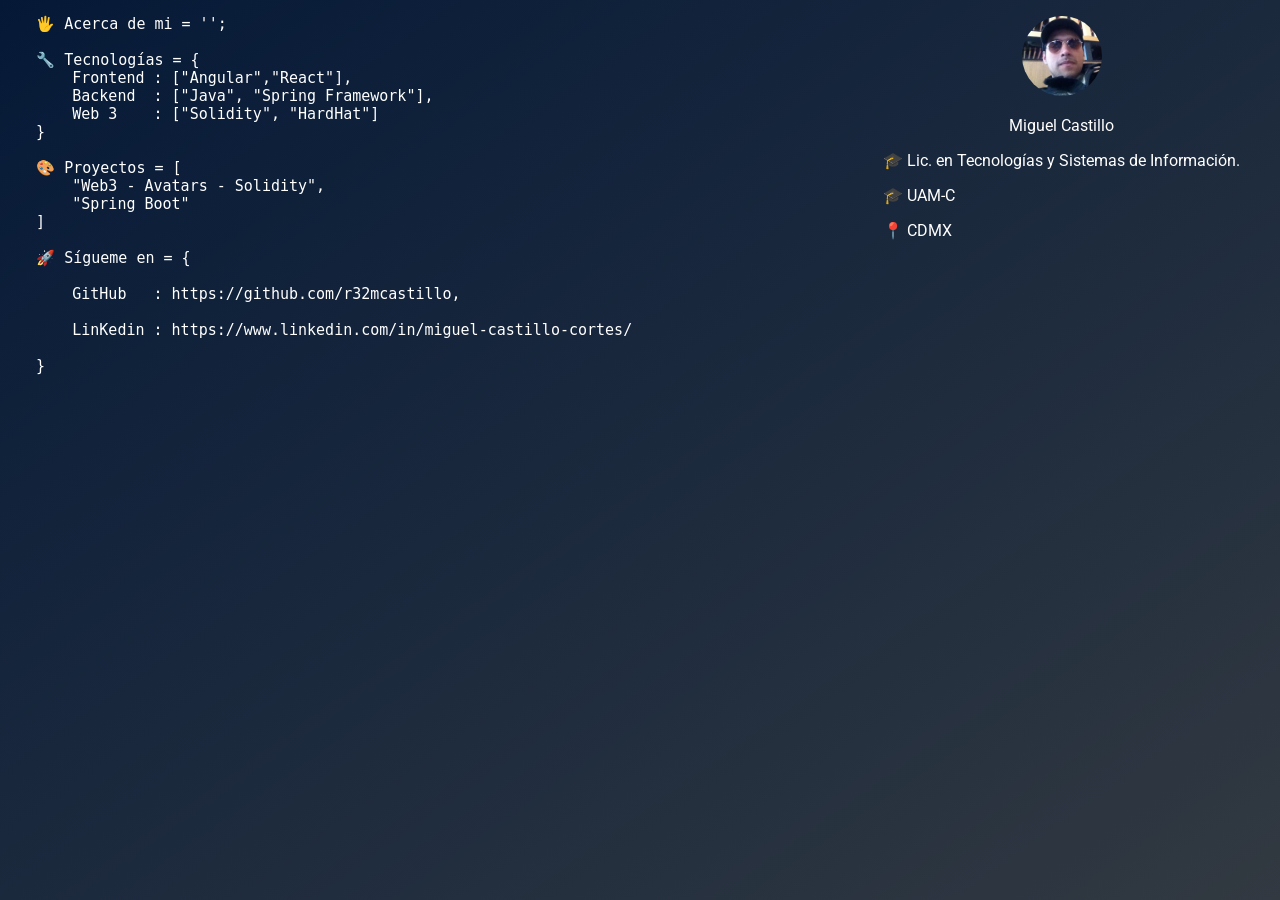
==== index.html @ 65689658 "info" ====
<!DOCTYPE html>
<html lang="es">

<head>
    <meta charset="UTF-8">
    <meta http-equiv="X-UA-Compatible" content="IE=edge">
    <meta name="viewport" content="width=device-width, initial-scale=1.0">
    <link rel="icon" type="image/gif" href="https://raw.githubusercontent.com/r32mcastillo/reactpractico/main/src/assets/logos/log-2.png">
    <title>r32mcastillo</title>
    <link rel="stylesheet" href="assets/css/index.css">
</head>
<body>
    <div class="container">
        <pre>
    &#128400; Acerca de mi = '';

    &#128295; Tecnologías = {
        Frontend : ["Angular","React"],
        Backend  : ["Java", "Spring Framework"],
        Web 3    : ["Solidity", "HardHat"]
    }

    &#127912; Proyectos = [
        <a target="_blank" href="https://github.com/r32mcastillo/punks-interface-01">"Web3 - Avatars - Solidity"</a>,
        <a target="_blank" href="https://spring-boot2-heroku-mg.herokuapp.com/">"Spring Boot"</a>
    ]

    &#128640; Sígueme en = {
    
        GitHub   : <a href="https://github.com/r32mcastillo">https://github.com/r32mcastillo</a>,
        
        LinKedin : <a href="https://www.linkedin.com/in/miguel-castillo-cortes/">https://www.linkedin.com/in/miguel-castillo-cortes/</a>
        
    }
    </pre>
        <div class="user">
            <figure style="text-align: center;">
                <img src="assets/img/user.jpg" width="80px" style="border-radius:150px;">
                <figcaption style="text-align: left;">
                    <p style="text-align: center;">Miguel Castillo</p>
                    <p>🎓 Lic. en Tecnologías y Sistemas de Información.</p>
                    <p>🎓 UAM-C</p>
                    <p>📍 CDMX</p>
                </figcaption>
            </figure>
        </div>
    </div>
</body>

</html>
---- assets/css/index.css ----
@import url('https://fonts.googleapis.com/css2?family=Roboto:wght@700&display=swap');

:root {
  --blue: #81ccf1;
  --yellow: #efc66a;
  --pink: #d8a6cb;
  --dark-pink: #c59ece;
  --purple: #9996cb;
}

body {
  font-family: 'Roboto', sans-serif;
  background-image: linear-gradient(to right bottom, #051937, #10213a, #1b293d, #26313f, #323941);
  margin: 0;
  height: 100vh;
  color: #fff;
}

.container {
  display: grid;
  grid-template: repeat(10, 1fr) / repeat(10, 1fr);
  height: 100vh;
}
pre{
  color:#fff;
  font-size: 15px;
}
a,
a:link,
a:visited,
a:hover,
a:active {
    color: #fff;
    text-decoration: none;
}
.user{
  grid-column-start:-1;
}
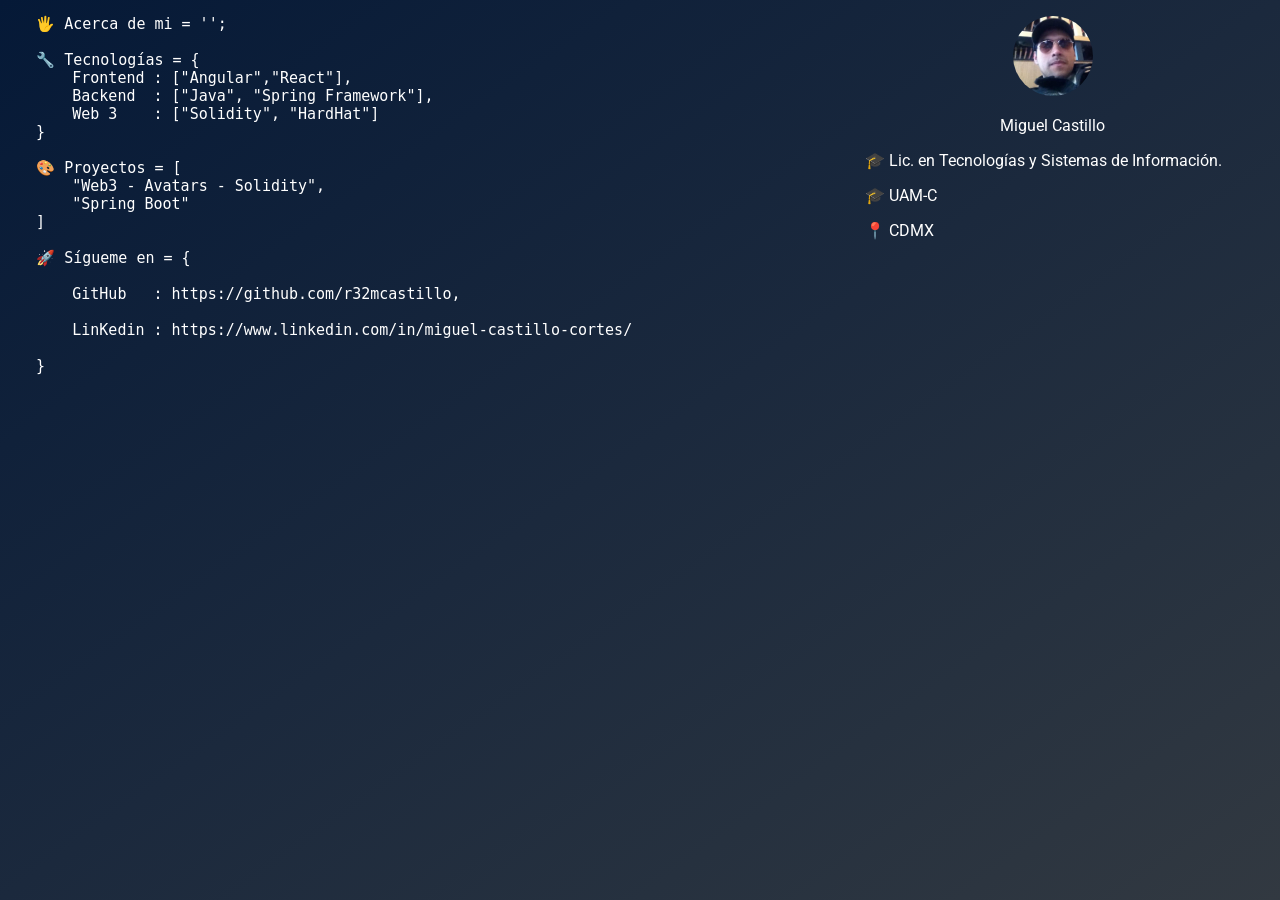
==== commit f8b7040f: "css" ====
--- a/index.html
+++ b/index.html
@@ -11,7 +11,7 @@
 </head>
 <body>
     <div class="container">
-        <pre>
+        <pre class="code">
     &#128400; Acerca de mi = '';
 
     &#128295; Tecnologías = {
--- a/assets/css/index.css
+++ b/assets/css/index.css
@@ -1,12 +1,4 @@
 @import url('https://fonts.googleapis.com/css2?family=Roboto:wght@700&display=swap');
-
-:root {
-  --blue: #81ccf1;
-  --yellow: #efc66a;
-  --pink: #d8a6cb;
-  --dark-pink: #c59ece;
-  --purple: #9996cb;
-}
 
 body {
   font-family: 'Roboto', sans-serif;
@@ -17,9 +9,27 @@
 }
 
 .container {
+  height: 100vh;
   display: grid;
-  grid-template: repeat(10, 1fr) / repeat(10, 1fr);
-  height: 100vh;
+  grid-template-columns: 50% minmax(455px, 455px) ;
+  justify-content: space-between;
+  grid-template-areas: "code user";
+}
+@media (max-width: 800px) {
+  .container {
+    height: 100vh;
+    display: grid;
+    grid-template-columns: 100% ;
+    grid-template-areas: "user "
+                          "code";
+    grid-template-rows: 300px auto;
+  }
+}
+.code{
+  grid-area: code;
+}
+.user{
+  grid-area: user;
 }
 pre{
   color:#fff;
@@ -33,6 +43,3 @@
     color: #fff;
     text-decoration: none;
 }
-.user{
-  grid-column-start:-1;
-}
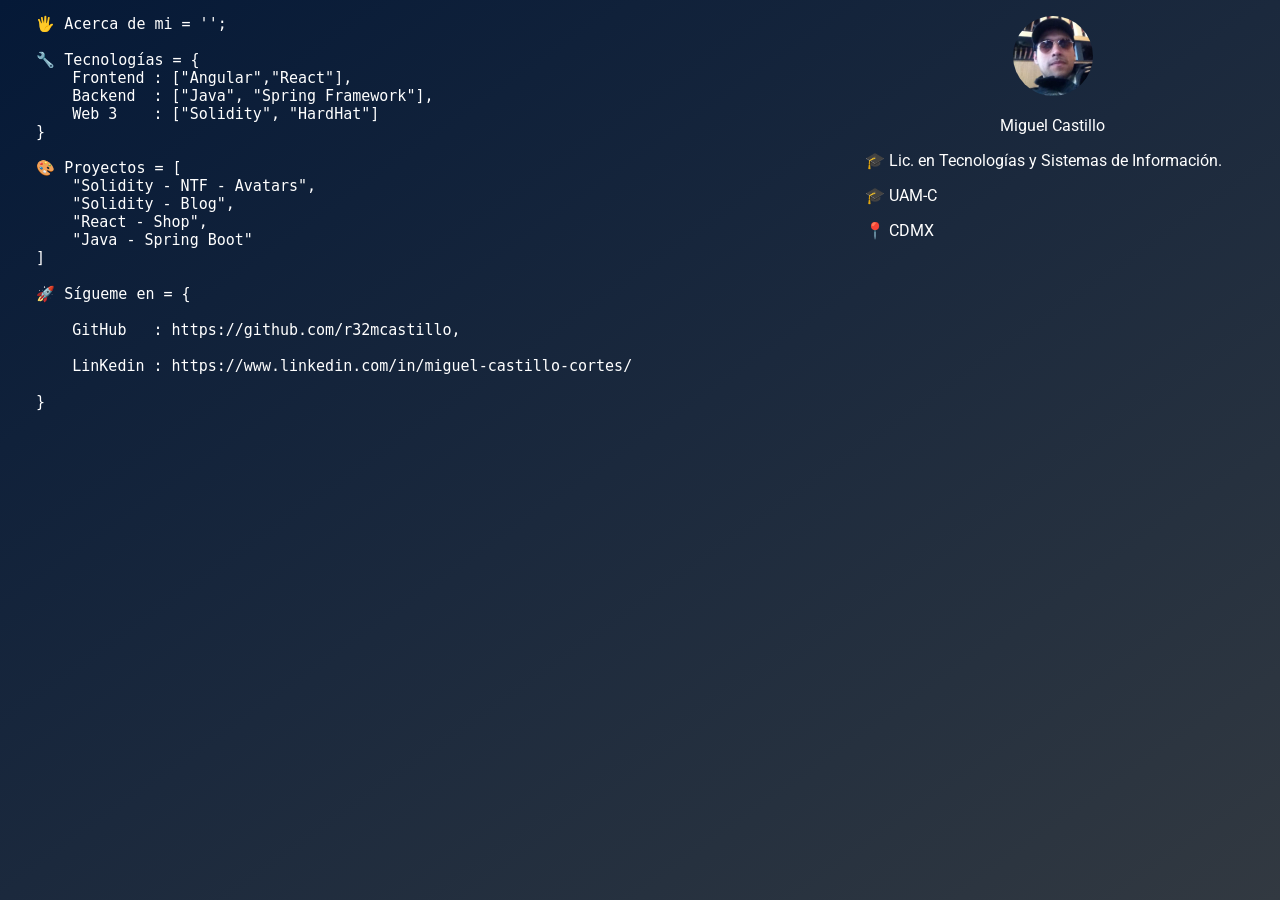
==== commit 01700ca1: "Proyectos" ====
--- a/index.html
+++ b/index.html
@@ -21,8 +21,10 @@
     }
 
     &#127912; Proyectos = [
-        <a target="_blank" href="https://github.com/r32mcastillo/punks-interface-01">"Web3 - Avatars - Solidity"</a>,
-        <a target="_blank" href="https://spring-boot2-heroku-mg.herokuapp.com/">"Spring Boot"</a>
+        <a target="_blank" href="https://r32mcastillo.github.io/eth-nft/">"Solidity - NTF - Avatars"</a>,
+        <a target="_blank" href="https://r32mcastillo.github.io/eth-blog/">"Solidity - Blog"</a>,
+        <a target="_blank" href="https://r32mcastillo.github.io/reactpractico/">"React - Shop"</a>,
+        <a target="_blank" href="https://spring-boot2-heroku-mg.herokuapp.com/">"Java - Spring Boot"</a>
     ]
 
     &#128640; Sígueme en = {
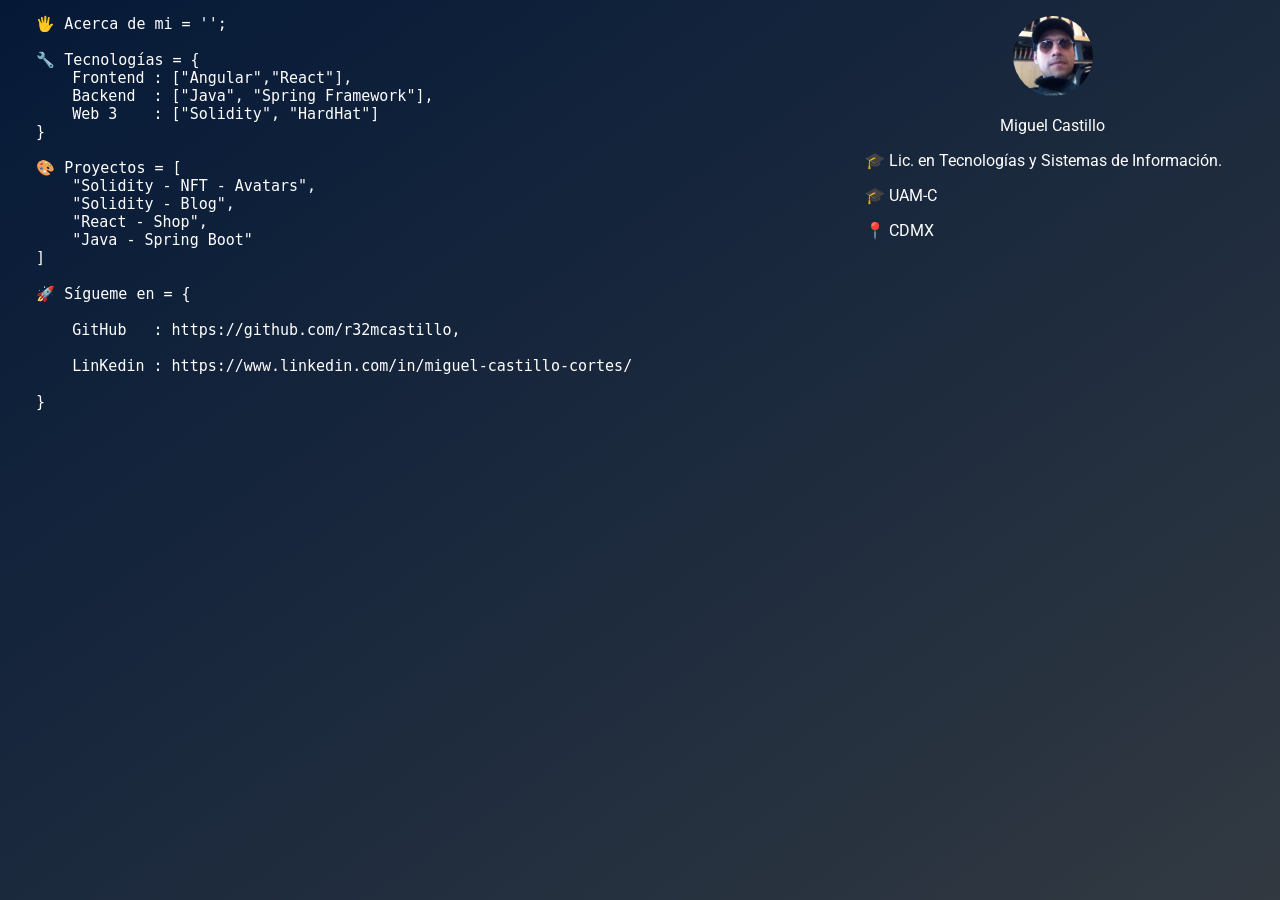
==== commit b49cc610: "NFT" ====
--- a/index.html
+++ b/index.html
@@ -21,7 +21,7 @@
     }
 
     &#127912; Proyectos = [
-        <a target="_blank" href="https://r32mcastillo.github.io/eth-nft/">"Solidity - NTF - Avatars"</a>,
+        <a target="_blank" href="https://r32mcastillo.github.io/eth-nft/">"Solidity - NFT - Avatars"</a>,
         <a target="_blank" href="https://r32mcastillo.github.io/eth-blog/">"Solidity - Blog"</a>,
         <a target="_blank" href="https://r32mcastillo.github.io/reactpractico/">"React - Shop"</a>,
         <a target="_blank" href="https://spring-boot2-heroku-mg.herokuapp.com/">"Java - Spring Boot"</a>
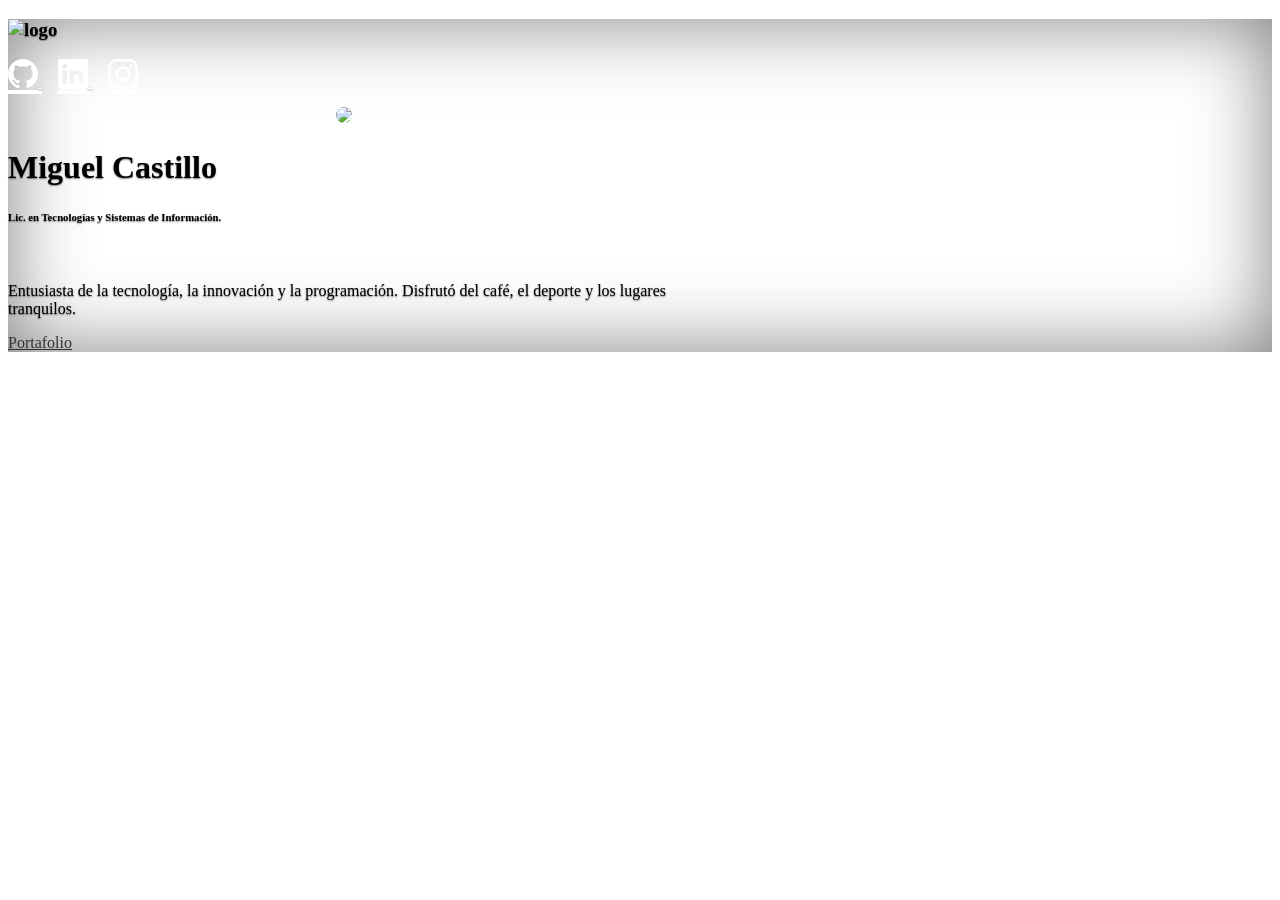
==== commit e61c58f9: "index" ====
--- a/index.html
+++ b/index.html
@@ -1,52 +1,92 @@
-<!DOCTYPE html>
-<html lang="es">
+<!doctype html>
+<html lang="es" class="h-100" data-bs-theme="auto">
 
 <head>
-    <meta charset="UTF-8">
-    <meta http-equiv="X-UA-Compatible" content="IE=edge">
-    <meta name="viewport" content="width=device-width, initial-scale=1.0">
-    <link rel="icon" type="image/gif" href="https://raw.githubusercontent.com/r32mcastillo/reactpractico/main/src/assets/logos/log-2.png">
-    <title>r32mcastillo</title>
-    <link rel="stylesheet" href="assets/css/index.css">
+
+	<meta charset="utf-8">
+	<meta name="viewport" content="width=device-width, initial-scale=1">
+	<meta name="description" content="">
+	<meta name="author" content="Miguel Castillo Cortes">
+	<link rel="icon" type="image/gif"
+		href="https://raw.githubusercontent.com/r32mcastillo/reactpractico/main/src/assets/logos/log-2.png">
+	<title>mcastillo</title>
+
+
+
+
+	<link rel="stylesheet" href="https://cdn.jsdelivr.net/npm/@docsearch/css@3">
+
+	<link href="../assets/dist/css/bootstrap.min.css" rel="stylesheet">
+
+
+	<!-- Custom styles for this template -->
+	<link href="assets/css/cover.css" rel="stylesheet">
 </head>
-<body>
-    <div class="container">
-        <pre class="code">
-    &#128400; Acerca de mi = '';
 
-    &#128295; Tecnologías = {
-        Frontend : ["Angular","React"],
-        Backend  : ["Java", "Spring Framework"],
-        Web 3    : ["Solidity", "HardHat"]
-    }
+<body class="d-flex h-100 text-center text-bg-dark">
+	<div class="cover-container d-flex w-100 h-100 p-3 mx-auto flex-column">
+		<header class="mb-auto">
+			<div>
+				<h3 class="float-md-start mb-0">
+					<img src="https://raw.githubusercontent.com/r32mcastillo/reactpractico/main/src/assets/logos/log-2.png"
+						alt="logo" width="50" height="auto" />
+				</h3>
+				<nav class="nav nav-masthead justify-content-center float-md-end">
+					<a class="nav-link fw-bold py-1 px-0 active" aria-current="page"
+						href="https://github.com/r32mcastillo/">
+						<svg xmlns="http://www.w3.org/2000/svg" width="30" height="30" fill="currentColor"
+							class="bi bi-github" viewBox="0 0 16 16">
+							<path
+								d="M8 0C3.58 0 0 3.58 0 8c0 3.54 2.29 6.53 5.47 7.59.4.07.55-.17.55-.38 0-.19-.01-.82-.01-1.49-2.01.37-2.53-.49-2.69-.94-.09-.23-.48-.94-.82-1.13-.28-.15-.68-.52-.01-.53.63-.01 1.08.58 1.23.82.72 1.21 1.87.87 2.33.66.07-.52.28-.87.51-1.07-1.78-.2-3.64-.89-3.64-3.95 0-.87.31-1.59.82-2.15-.08-.2-.36-1.02.08-2.12 0 0 .67-.21 2.2.82.64-.18 1.32-.27 2-.27.68 0 1.36.09 2 .27 1.53-1.04 2.2-.82 2.2-.82.44 1.1.16 1.92.08 2.12.51.56.82 1.27.82 2.15 0 3.07-1.87 3.75-3.65 3.95.29.25.54.73.54 1.48 0 1.07-.01 1.93-.01 2.2 0 .21.15.46.55.38A8.012 8.012 0 0 0 16 8c0-4.42-3.58-8-8-8" />
+						</svg>
+					</a>
+					<a class="nav-link fw-bold py-1 px-0 active"
+						href="https://www.linkedin.com/in/miguel-castillo-cortes/">
 
-    &#127912; Proyectos = [
-        <a target="_blank" href="https://r32mcastillo.github.io/eth-nft/">"Solidity - NFT - Avatars"</a>,
-        <a target="_blank" href="https://r32mcastillo.github.io/eth-blog/">"Solidity - Blog"</a>,
-        <a target="_blank" href="https://r32mcastillo.github.io/reactpractico/">"React - Shop"</a>,
-        <a target="_blank" href="https://spring-boot2-heroku-mg.herokuapp.com/">"Java - Spring Boot"</a>
-    ]
+						<svg xmlns="http://www.w3.org/2000/svg" width="30" height="30" fill="currentColor"
+							class="bi bi-linkedin" viewBox="0 0 16 16">
+							<path
+								d="M0 1.146C0 .513.526 0 1.175 0h13.65C15.474 0 16 .513 16 1.146v13.708c0 .633-.526 1.146-1.175 1.146H1.175C.526 16 0 15.487 0 14.854V1.146zm4.943 12.248V6.169H2.542v7.225h2.401m-1.2-8.212c.837 0 1.358-.554 1.358-1.248-.015-.709-.52-1.248-1.342-1.248-.822 0-1.359.54-1.359 1.248 0 .694.521 1.248 1.327 1.248h.016zm4.908 8.212V9.359c0-.216.016-.432.08-.586.173-.431.568-.878 1.232-.878.869 0 1.216.662 1.216 1.634v3.865h2.401V9.25c0-2.22-1.184-3.252-2.764-3.252-1.274 0-1.845.7-2.165 1.193v.025h-.016a5.54 5.54 0 0 1 .016-.025V6.169h-2.4c.03.678 0 7.225 0 7.225h2.4" />
+						</svg>
+					</a>
+					<a class="nav-link fw-bold py-1 px-0 active" href="https://www.instagram.com/r32mcastillo/">
 
-    &#128640; Sígueme en = {
-    
-        GitHub   : <a href="https://github.com/r32mcastillo">https://github.com/r32mcastillo</a>,
-        
-        LinKedin : <a href="https://www.linkedin.com/in/miguel-castillo-cortes/">https://www.linkedin.com/in/miguel-castillo-cortes/</a>
-        
-    }
-    </pre>
-        <div class="user">
-            <figure style="text-align: center;">
-                <img src="assets/img/user.jpg" width="80px" style="border-radius:150px;">
-                <figcaption style="text-align: left;">
-                    <p style="text-align: center;">Miguel Castillo</p>
-                    <p>🎓 Lic. en Tecnologías y Sistemas de Información.</p>
-                    <p>🎓 UAM-C</p>
-                    <p>📍 CDMX</p>
-                </figcaption>
-            </figure>
-        </div>
-    </div>
+						<svg xmlns="http://www.w3.org/2000/svg" width="30" height="30" fill="currentColor"
+							class="bi bi-instagram" viewBox="0 0 16 16">
+							<path
+								d="M8 0C5.829 0 5.556.01 4.703.048 3.85.088 3.269.222 2.76.42a3.917 3.917 0 0 0-1.417.923A3.927 3.927 0 0 0 .42 2.76C.222 3.268.087 3.85.048 4.7.01 5.555 0 5.827 0 8.001c0 2.172.01 2.444.048 3.297.04.852.174 1.433.372 1.942.205.526.478.972.923 1.417.444.445.89.719 1.416.923.51.198 1.09.333 1.942.372C5.555 15.99 5.827 16 8 16s2.444-.01 3.298-.048c.851-.04 1.434-.174 1.943-.372a3.916 3.916 0 0 0 1.416-.923c.445-.445.718-.891.923-1.417.197-.509.332-1.09.372-1.942C15.99 10.445 16 10.173 16 8s-.01-2.445-.048-3.299c-.04-.851-.175-1.433-.372-1.941a3.926 3.926 0 0 0-.923-1.417A3.911 3.911 0 0 0 13.24.42c-.51-.198-1.092-.333-1.943-.372C10.443.01 10.172 0 7.998 0h.003zm-.717 1.442h.718c2.136 0 2.389.007 3.232.046.78.035 1.204.166 1.486.275.373.145.64.319.92.599.28.28.453.546.598.92.11.281.24.705.275 1.485.039.843.047 1.096.047 3.231s-.008 2.389-.047 3.232c-.035.78-.166 1.203-.275 1.485a2.47 2.47 0 0 1-.599.919c-.28.28-.546.453-.92.598-.28.11-.704.24-1.485.276-.843.038-1.096.047-3.232.047s-2.39-.009-3.233-.047c-.78-.036-1.203-.166-1.485-.276a2.478 2.478 0 0 1-.92-.598 2.48 2.48 0 0 1-.6-.92c-.109-.281-.24-.705-.275-1.485-.038-.843-.046-1.096-.046-3.233 0-2.136.008-2.388.046-3.231.036-.78.166-1.204.276-1.486.145-.373.319-.64.599-.92.28-.28.546-.453.92-.598.282-.11.705-.24 1.485-.276.738-.034 1.024-.044 2.515-.045v.002zm4.988 1.328a.96.96 0 1 0 0 1.92.96.96 0 0 0 0-1.92zm-4.27 1.122a4.109 4.109 0 1 0 0 8.217 4.109 4.109 0 0 0 0-8.217zm0 1.441a2.667 2.667 0 1 1 0 5.334 2.667 2.667 0 0 1 0-5.334" />
+						</svg>
+					</a>
+				</nav>
+			</div>
+		</header>
+
+		<main class="px-3">
+			<p class="lead">
+			<figure style="text-align: center;">
+				<img src="https://raw.githubusercontent.com/r32mcastillo/r32mcastillo.github.io/main/assets/img/user.jpg"
+					width="120px" style="border-radius:150px;">
+			</figure>
+			</p>
+			<h1>Miguel Castillo</h1>
+			<h6>Lic. en Tecnologías y Sistemas de Información.</h6>
+			<br>
+			<p class="lead">
+				Entusiasta de la tecnología, la innovación y la programación.
+				Disfrutó del café, el deporte y los lugares tranquilos.
+			</p>
+			<p class="lead">
+				<a href="https://github.com/r32mcastillo/"
+					class="btn btn-lg btn-light fw-bold border-white bg-white">Portafolio</a>
+			</p>
+		</main>
+
+		<footer class="mt-auto text-white-50">
+			<!-- <p>Cover template for <a href="https://getbootstrap.com/" class="text-white">Bootstrap</a>, by <a
+					href="https://twitter.com/mdo" class="text-white">@mdo</a>.</p> -->
+		</footer>
+	</div>
+
 </body>
 
 </html>
--- a/assets/css/cover.css
+++ b/assets/css/cover.css
@@ -0,0 +1,126 @@
+/*
+ * Globals
+ */
+
+ .bd-placeholder-img {
+  font-size: 1.125rem;
+  text-anchor: middle;
+  -webkit-user-select: none;
+  -moz-user-select: none;
+  user-select: none;
+}
+
+@media (min-width: 768px) {
+  .bd-placeholder-img-lg {
+    font-size: 3.5rem;
+  }
+}
+
+.b-example-divider {
+  width: 100%;
+  height: 3rem;
+  background-color: rgba(0, 0, 0, .1);
+  border: solid rgba(0, 0, 0, .15);
+  border-width: 1px 0;
+  box-shadow: inset 0 .5em 1.5em rgba(0, 0, 0, .1), inset 0 .125em .5em rgba(0, 0, 0, .15);
+}
+
+.b-example-vr {
+  flex-shrink: 0;
+  width: 1.5rem;
+  height: 100vh;
+}
+
+.bi {
+  vertical-align: -.125em;
+  fill: currentColor;
+}
+
+.nav-scroller {
+  position: relative;
+  z-index: 2;
+  height: 2.75rem;
+  overflow-y: hidden;
+}
+
+.nav-scroller .nav {
+  display: flex;
+  flex-wrap: nowrap;
+  padding-bottom: 1rem;
+  margin-top: -1px;
+  overflow-x: auto;
+  text-align: center;
+  white-space: nowrap;
+  -webkit-overflow-scrolling: touch;
+}
+
+.btn-bd-primary {
+  --bd-violet-bg: #712cf9;
+  --bd-violet-rgb: 112.520718, 44.062154, 249.437846;
+
+  --bs-btn-font-weight: 600;
+  --bs-btn-color: var(--bs-white);
+  --bs-btn-bg: var(--bd-violet-bg);
+  --bs-btn-border-color: var(--bd-violet-bg);
+  --bs-btn-hover-color: var(--bs-white);
+  --bs-btn-hover-bg: #6528e0;
+  --bs-btn-hover-border-color: #6528e0;
+  --bs-btn-focus-shadow-rgb: var(--bd-violet-rgb);
+  --bs-btn-active-color: var(--bs-btn-hover-color);
+  --bs-btn-active-bg: #5a23c8;
+  --bs-btn-active-border-color: #5a23c8;
+}
+
+.bd-mode-toggle {
+  z-index: 1500;
+}
+
+.bd-mode-toggle .dropdown-menu .active .bi {
+  display: block !important;
+}
+
+/* Custom default button */
+.btn-light,
+.btn-light:hover,
+.btn-light:focus {
+  color: #333;
+  text-shadow: none; /* Prevent inheritance from `body` */
+}
+
+
+/*
+ * Base structure
+ */
+
+body {
+  text-shadow: 0 .05rem .1rem rgba(0, 0, 0, .5);
+  box-shadow: inset 0 0 5rem rgba(0, 0, 0, .5);
+}
+
+.cover-container {
+  max-width: 42em;
+}
+
+
+/*
+ * Header
+ */
+
+.nav-masthead .nav-link {
+  color: rgba(255, 255, 255, .5);
+  border-bottom: .25rem solid transparent;
+}
+
+.nav-masthead .nav-link:hover,
+.nav-masthead .nav-link:focus {
+  border-bottom-color: rgba(255, 255, 255, .25);
+}
+
+.nav-masthead .nav-link + .nav-link {
+  margin-left: 1rem;
+}
+
+.nav-masthead .active {
+  color: #fff;
+  border-bottom-color: #fff;
+}
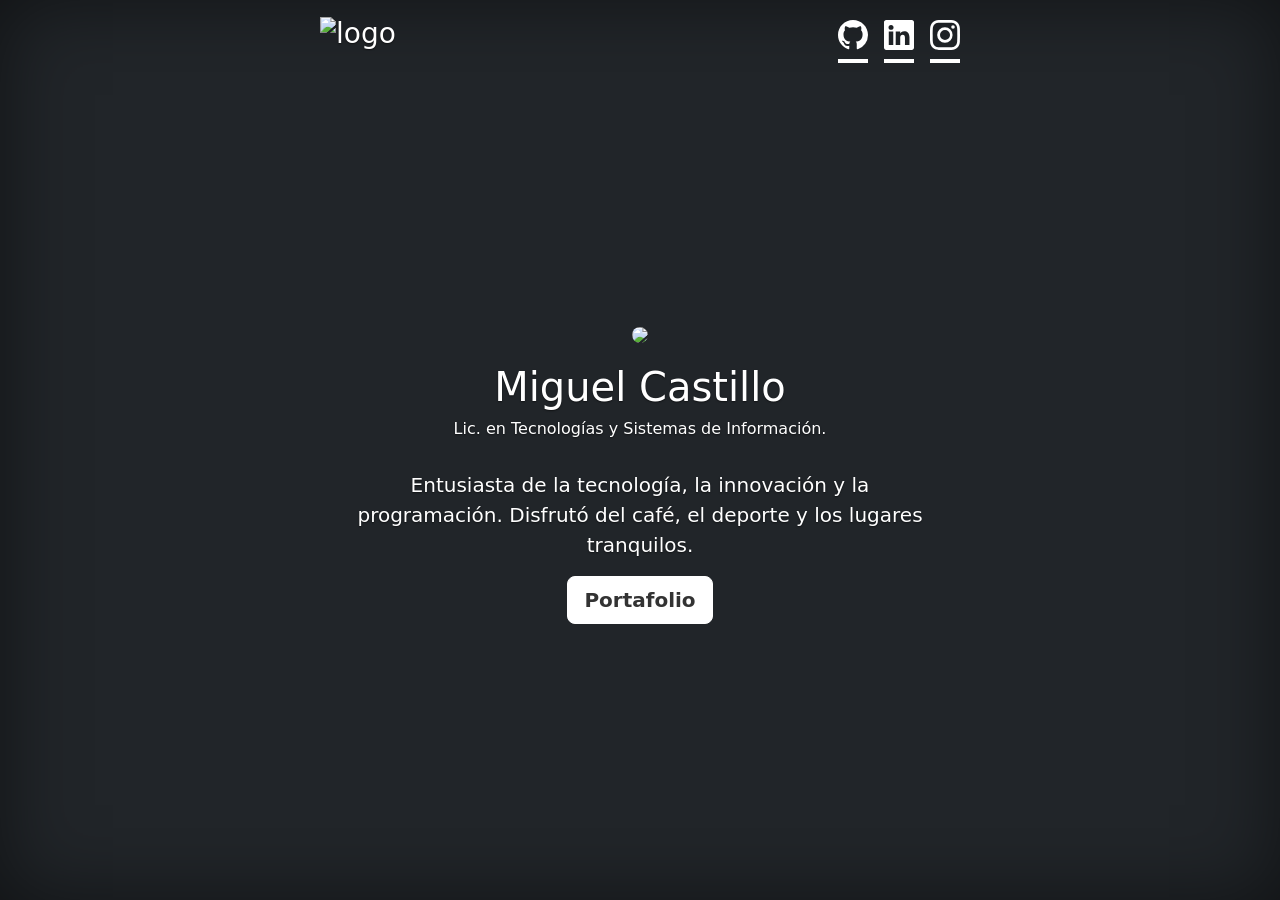
==== commit 25a27137: "css" ====
--- a/index.html
+++ b/index.html
@@ -13,10 +13,7 @@
 
 
 
-
-	<link rel="stylesheet" href="https://cdn.jsdelivr.net/npm/@docsearch/css@3">
-
-	<link href="../assets/dist/css/bootstrap.min.css" rel="stylesheet">
+	<link href="assets/css/bootstrap.min.css" rel="stylesheet">
 
 
 	<!-- Custom styles for this template -->
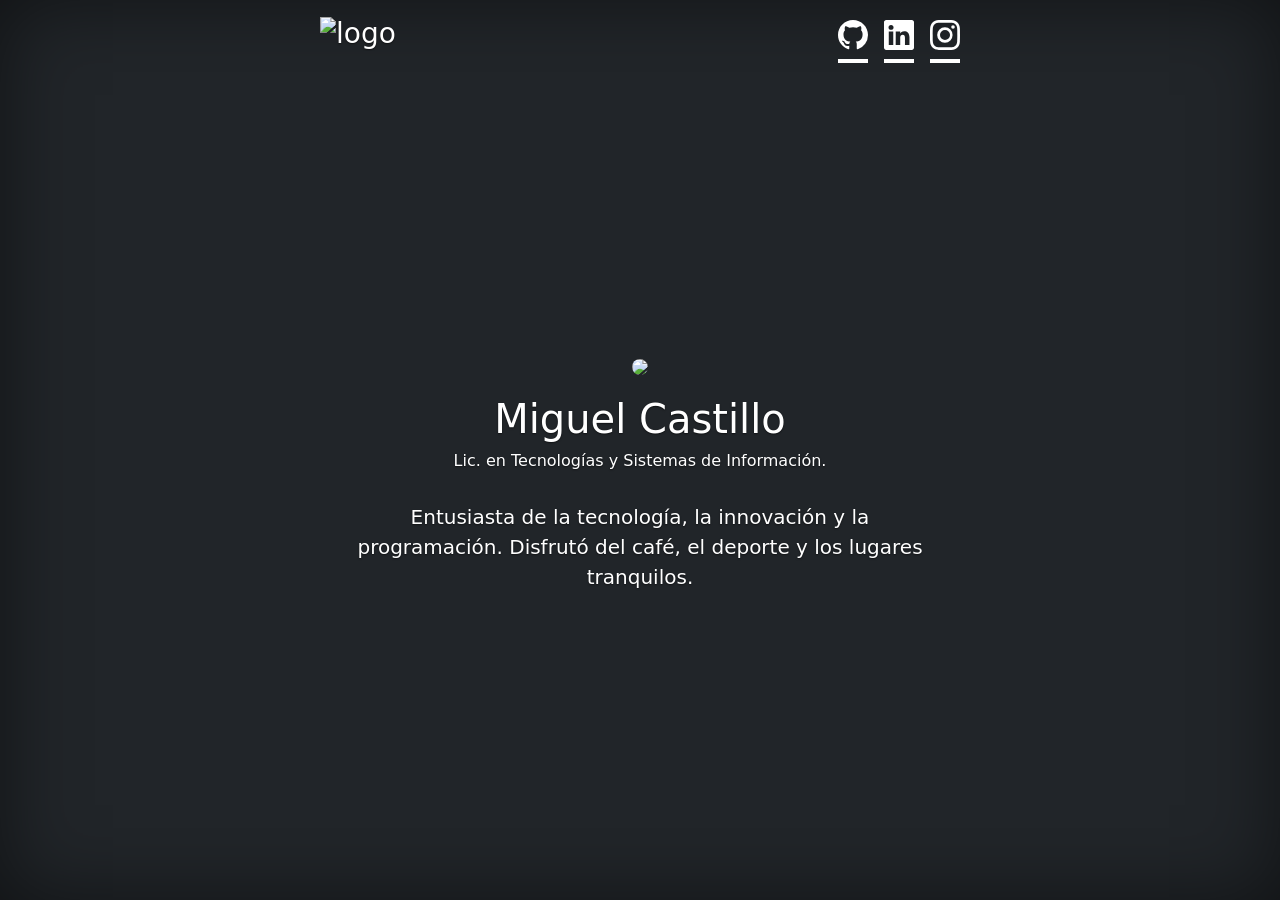
==== commit d1ef7856: "btn" ====
--- a/index.html
+++ b/index.html
@@ -72,10 +72,10 @@
 				Entusiasta de la tecnología, la innovación y la programación.
 				Disfrutó del café, el deporte y los lugares tranquilos.
 			</p>
-			<p class="lead">
+			<!-- <p class="lead">
 				<a href="https://github.com/r32mcastillo/"
 					class="btn btn-lg btn-light fw-bold border-white bg-white">Portafolio</a>
-			</p>
+			</p> -->
 		</main>
 
 		<footer class="mt-auto text-white-50">
